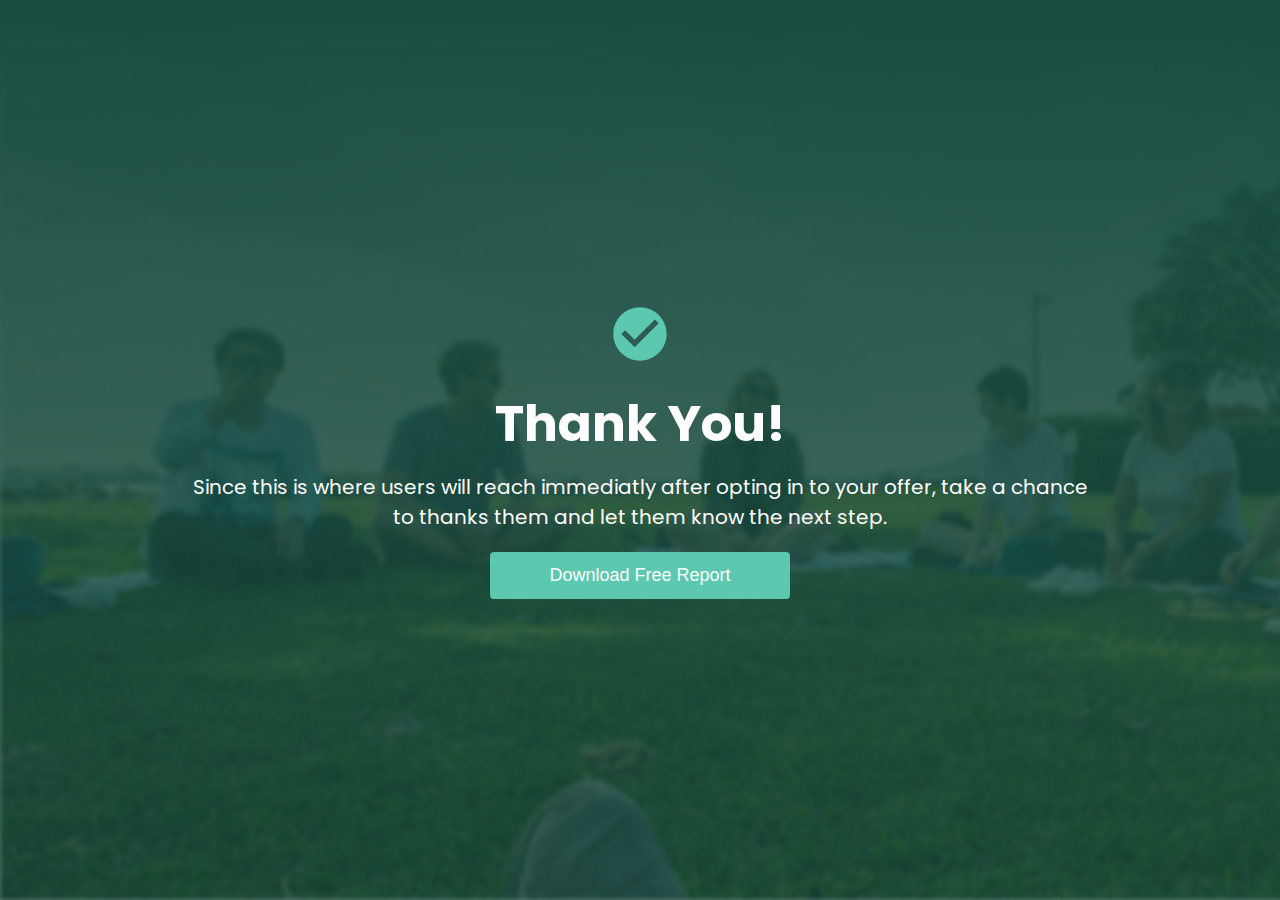
==== thank you/thankyou.html @ 93abf3a3 "added thank you page" ====
<!DOCTYPE html>
<html lang="en" , lang="es">

<head>
  <meta charset="UTF-8">
  <meta name="viewport" content="width=device-width, initial-scale=1.0">
  <meta http-equiv="X-UA-Compatible" content="IE-edge">
  <title>ThankYou</title>
  <link rel="stylesheet" href="thankyou.css">
  <link rel="preconnect" href="https://fonts.googleapis.com">
  <link rel="preconnect" href="https://fonts.gstatic.com" crossorigin>
  <link
    href="https://fonts.googleapis.com/css2?family=Montserrat:ital,wght@0,100..900;1,100..900&family=Poppins:ital,wght@0,100;0,200;0,300;0,400;0,500;0,600;0,700;0,800;0,900;1,100;1,200;1,300;1,400;1,500;1,600;1,700;1,800;1,900&display=swap"
    rel="stylesheet">
</head>

<body class="thankyou-body">

  <div class="main-div-svg">
    <svg xmlns="http://www.w3.org/2000/svg" width="64" height="64" viewBox="0 0 24 24">
      <path fill="rgba(91, 200, 175, 1)"
        d="M12 2C6.5 2 2 6.5 2 12s4.5 10 10 10s10-4.5 10-10S17.5 2 12 2m-2 15l-5-5l1.41-1.41L10 14.17l7.59-7.59L19 8z" />
    </svg>
  </div>
  <div class="thanku-text-area">
    <h1>Thank You!</h1>
    <p>Since this is where users will reach immediatly after opting in to your offer, take a chance<br> to thanks
      them and let them know the next step.</p>
  </div>

  <button class="download-button">Download Free Report</button>

</body>

</html>
---- thank you/thankyou.css ----
* {
    padding: 0;
    margin: 0;
}

.thankyou-body {
    width: 100VW;
    height: 100vh;
    background-image: url(Mask\ Group.png);
    background-size: cover;
    background-position: cover;
    background-repeat: no-repeat;
    font-family: 'Poppins', serif;
    display: flex;
    justify-content: center;
    align-items: center;
    flex-direction: column;
    gap: 20px;
    flex-direction: 20px;
    text-align: center;
    color: white;
}

.thanku-text-area{
    padding: 0 10px;
}

.thanku-text-area p {
    font-size: 20px;
}

.main-div-svg {
    display: flex;
    justify-content: center;
}

.thanku-text-area h1 {
    font-size: 50px;
    margin-bottom: 10px;
}

.download-button {
    color: white;
    background-color: rgba(91, 200, 175, 1);
    cursor: pointer;
    border: none;
    font-size: 18px;
    border-radius: 4px;
    padding: 13px;
    width: 300px;
}

@media only screen and (max-width: 900px) {
    .thanku-text-area h1 {
        font-size: 40px;
    }

    .thanku-text-area p {
        font-size: 18px;
    }
}

@media only screen and (max-width: 600px) {
    .thanku-text-area h1 {
        font-size: 30px;
    }

    .thanku-text-area p {
        font-size: 14px;
    }
}
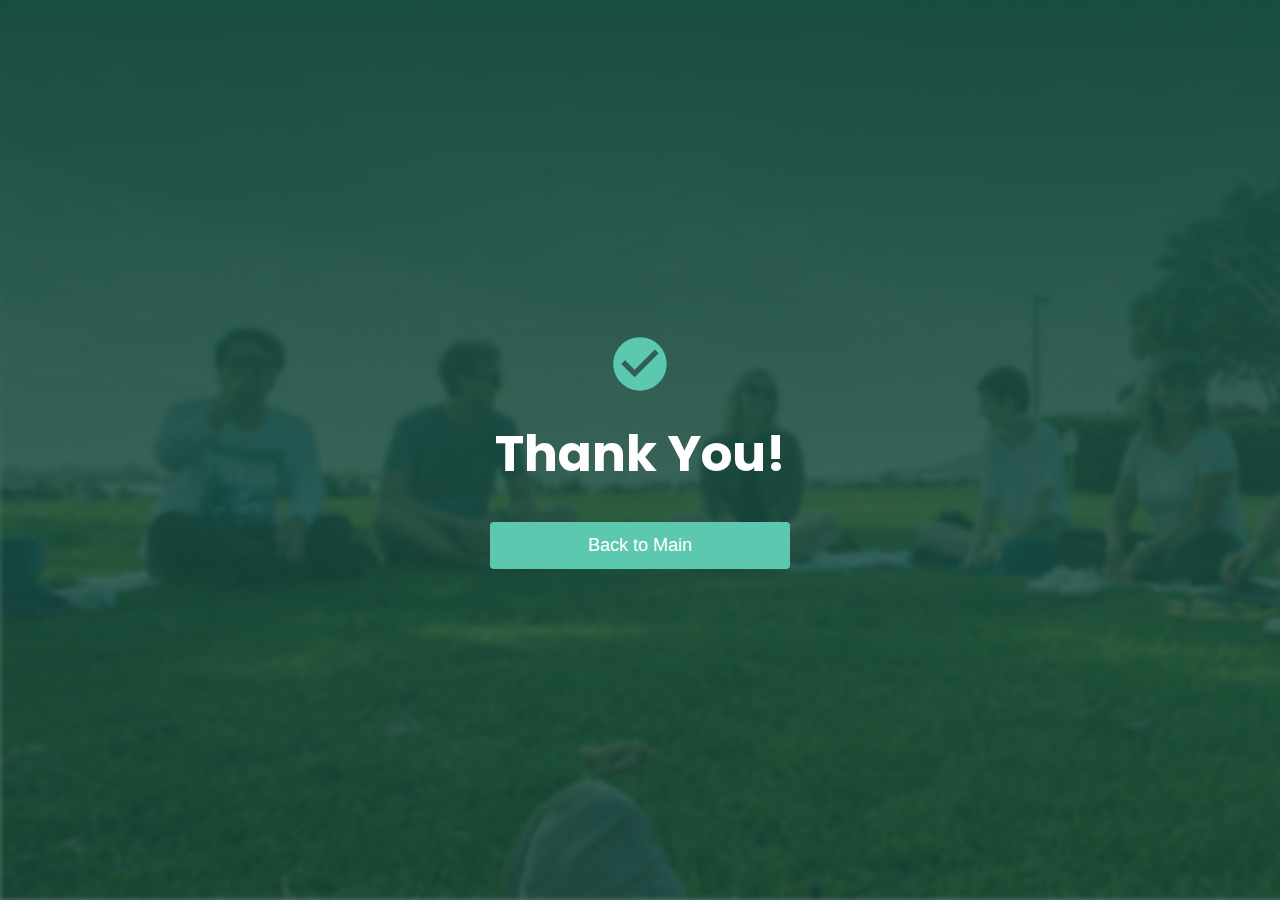
==== commit e1dadc7c: "linking" ====
--- a/thank you/thankyou.html
+++ b/thank you/thankyou.html
@@ -24,11 +24,11 @@
   </div>
   <div class="thanku-text-area">
     <h1>Thank You!</h1>
-    <p>Since this is where users will reach immediatly after opting in to your offer, take a chance<br> to thanks
-      them and let them know the next step.</p>
   </div>
 
-  <button class="download-button">Download Free Report</button>
+  <a href="/index.html">
+    <button class="download-button">Back to Main</button>
+  </a>
 
 </body>
 
--- a/thank you/thankyou.css
+++ b/thank you/thankyou.css
@@ -21,12 +21,8 @@
     color: white;
 }
 
-.thanku-text-area{
+.thanku-text-area {
     padding: 0 10px;
-}
-
-.thanku-text-area p {
-    font-size: 20px;
 }
 
 .main-div-svg {
@@ -54,18 +50,10 @@
     .thanku-text-area h1 {
         font-size: 40px;
     }
-
-    .thanku-text-area p {
-        font-size: 18px;
-    }
 }
 
 @media only screen and (max-width: 600px) {
     .thanku-text-area h1 {
         font-size: 30px;
     }
-
-    .thanku-text-area p {
-        font-size: 14px;
-    }
 }